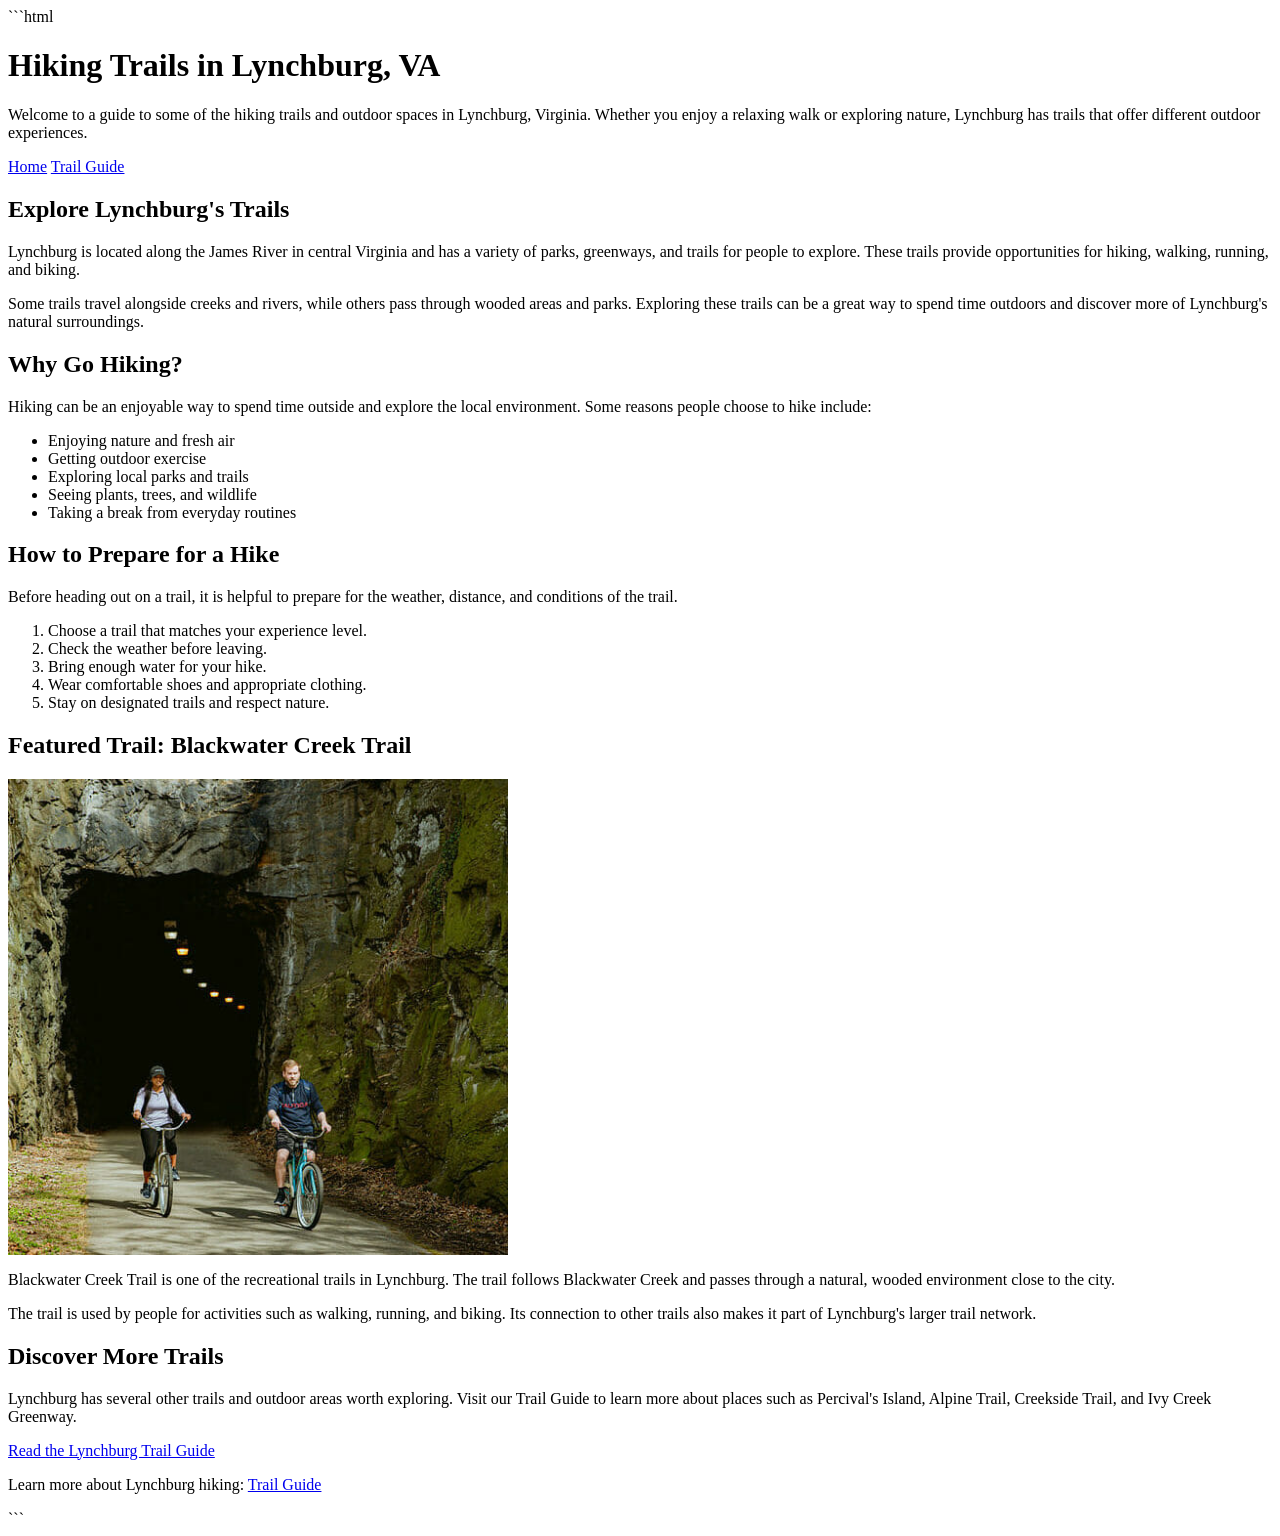
==== index.html @ 2f0fbcb2 "Add hiking website pages and images" ====
```html
<!DOCTYPE html>
<html lang="en">

<head>
    <!-- The head contains information about the webpage -->
    <meta charset="UTF-8">

    <!-- Makes the website display properly on different screen sizes -->
    <meta name="viewport" content="width=device-width, initial-scale=1.0">

    <!-- Title displayed in the browser tab -->
    <title>Hiking Trails in Lynchburg, VA</title>
</head>

<body>

    <!-- Header contains the main title and introduction to the website -->
    <header>
        <h1>Hiking Trails in Lynchburg, VA</h1>

        <p>
            Welcome to a guide to some of the hiking trails and
            outdoor spaces in Lynchburg, Virginia. Whether you enjoy
            a relaxing walk or exploring nature, Lynchburg has trails
            that offer different outdoor experiences.
        </p>
    </header>


    <!-- Navigation allows visitors to move between the two webpages -->
    <nav>
        <a href="index.html">Home</a>
        <a href="page2.html">Trail Guide</a>
    </nav>


    <!-- Main contains the primary content of the webpage -->
    <main>

        <!-- Introduction section about hiking in Lynchburg -->
        <section>
            <h2>Explore Lynchburg's Trails</h2>

            <p>
                Lynchburg is located along the James River in central
                Virginia and has a variety of parks, greenways, and
                trails for people to explore. These trails provide
                opportunities for hiking, walking, running, and biking.
            </p>

            <p>
                Some trails travel alongside creeks and rivers, while
                others pass through wooded areas and parks. Exploring
                these trails can be a great way to spend time outdoors
                and discover more of Lynchburg's natural surroundings.
            </p>
        </section>


        <!-- This section contains an unordered list of reasons to hike -->
        <section>
            <h2>Why Go Hiking?</h2>

            <p>
                Hiking can be an enjoyable way to spend time outside
                and explore the local environment. Some reasons people
                choose to hike include:
            </p>

            <ul>
                <li>Enjoying nature and fresh air</li>
                <li>Getting outdoor exercise</li>
                <li>Exploring local parks and trails</li>
                <li>Seeing plants, trees, and wildlife</li>
                <li>Taking a break from everyday routines</li>
            </ul>
        </section>


        <!-- This section contains an ordered list about preparing for a hike -->
        <section>
            <h2>How to Prepare for a Hike</h2>

            <p>
                Before heading out on a trail, it is helpful to prepare
                for the weather, distance, and conditions of the trail.
            </p>

            <ol>
                <li>Choose a trail that matches your experience level.</li>
                <li>Check the weather before leaving.</li>
                <li>Bring enough water for your hike.</li>
                <li>Wear comfortable shoes and appropriate clothing.</li>
                <li>Stay on designated trails and respect nature.</li>
            </ol>
        </section>


        <!-- This section features an image and information about Blackwater Creek Trail -->
        <section>
            <h2>Featured Trail: Blackwater Creek Trail</h2>

            <img
                src="images/blackwater-creek.jpg"
                alt="Scenic view of Blackwater Creek Trail in Lynchburg, Virginia"
                width="500"
            >

            <p>
                Blackwater Creek Trail is one of the recreational trails
                in Lynchburg. The trail follows Blackwater Creek and
                passes through a natural, wooded environment close to
                the city.
            </p>

            <p>
                The trail is used by people for activities such as
                walking, running, and biking. Its connection to other
                trails also makes it part of Lynchburg's larger trail
                network.
            </p>
        </section>


        <!-- This section provides a link to the second webpage -->
        <section>
            <h2>Discover More Trails</h2>

            <p>
                Lynchburg has several other trails and outdoor areas
                worth exploring. Visit our Trail Guide to learn more
                about places such as Percival's Island, Alpine Trail,
                Creekside Trail, and Ivy Creek Greenway.
            </p>

            <a href="page2.html">Read the Lynchburg Trail Guide</a>
        </section>

    </main>


    <!-- Footer contains additional navigation to the second webpage -->
    <footer>
        <p>
            Learn more about Lynchburg hiking:
            <a href="page2.html">Trail Guide</a>
        </p>
    </footer>

</body>

</html>
```
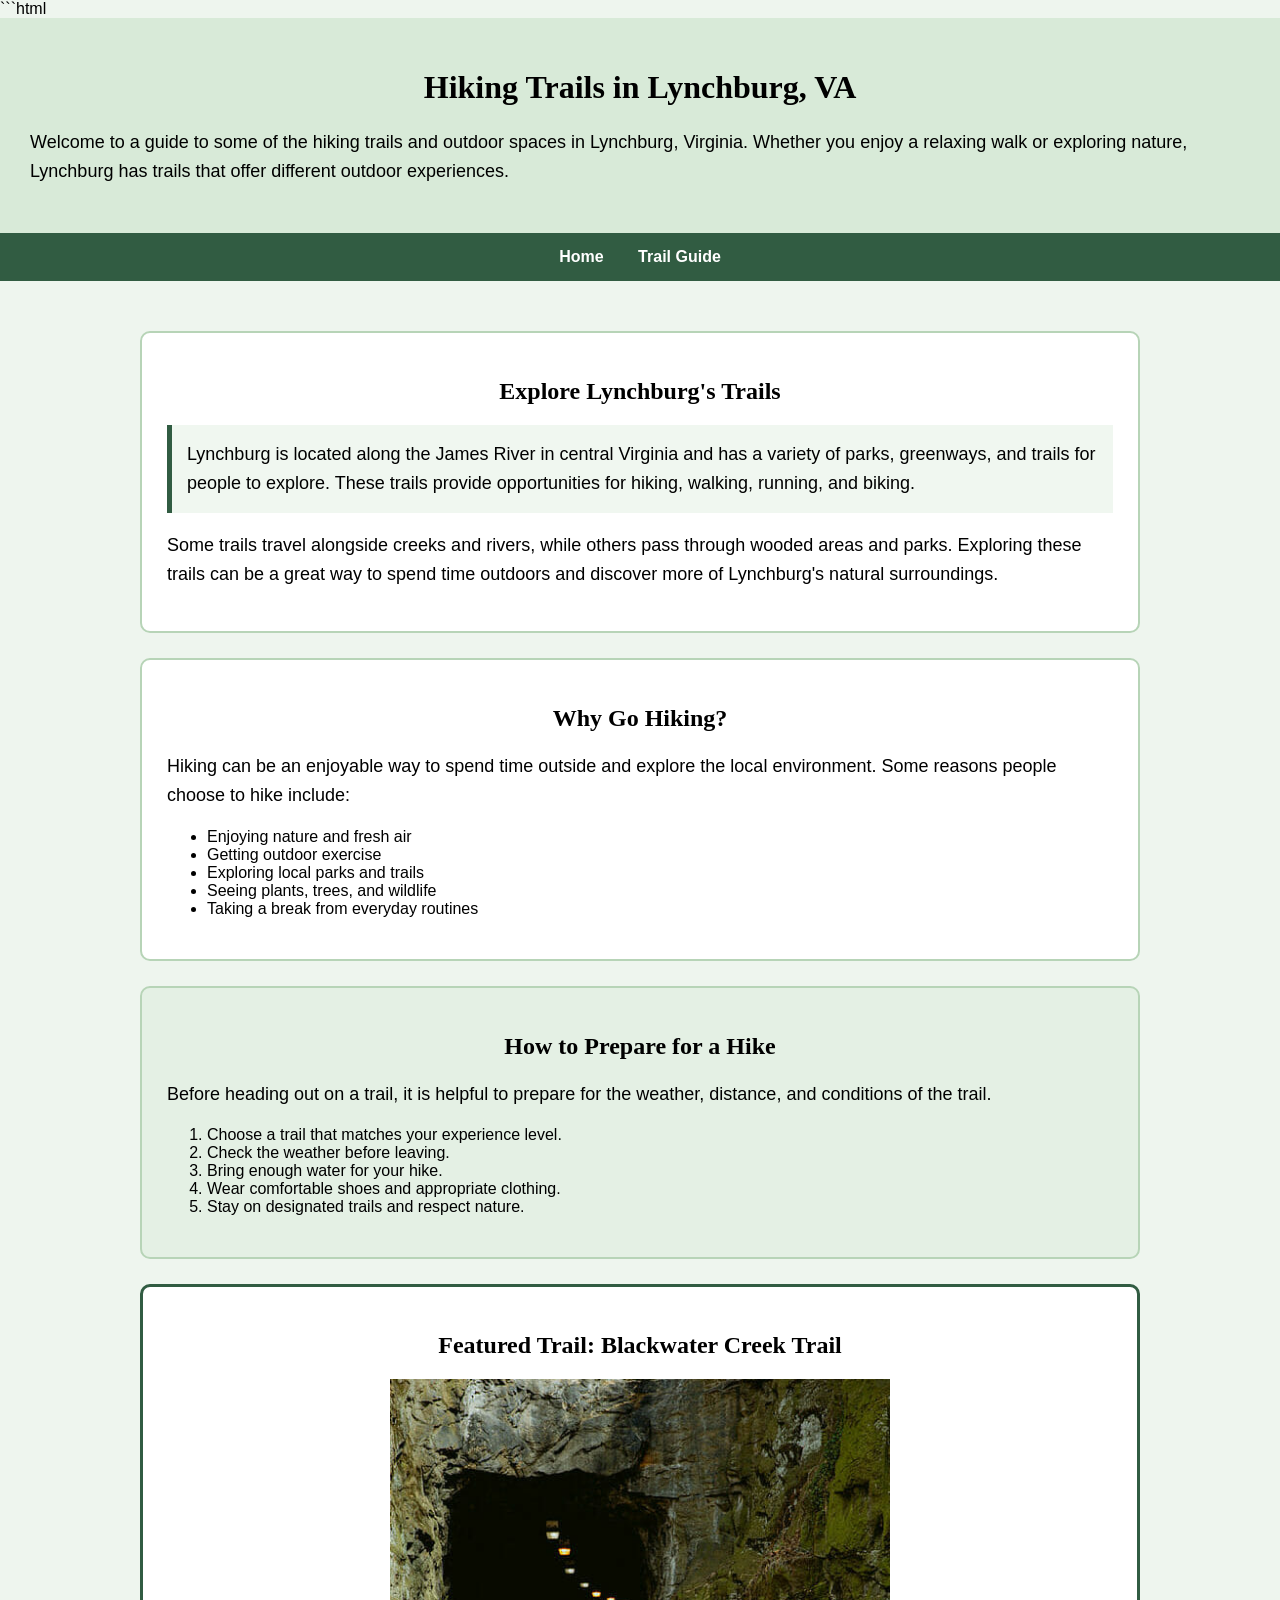
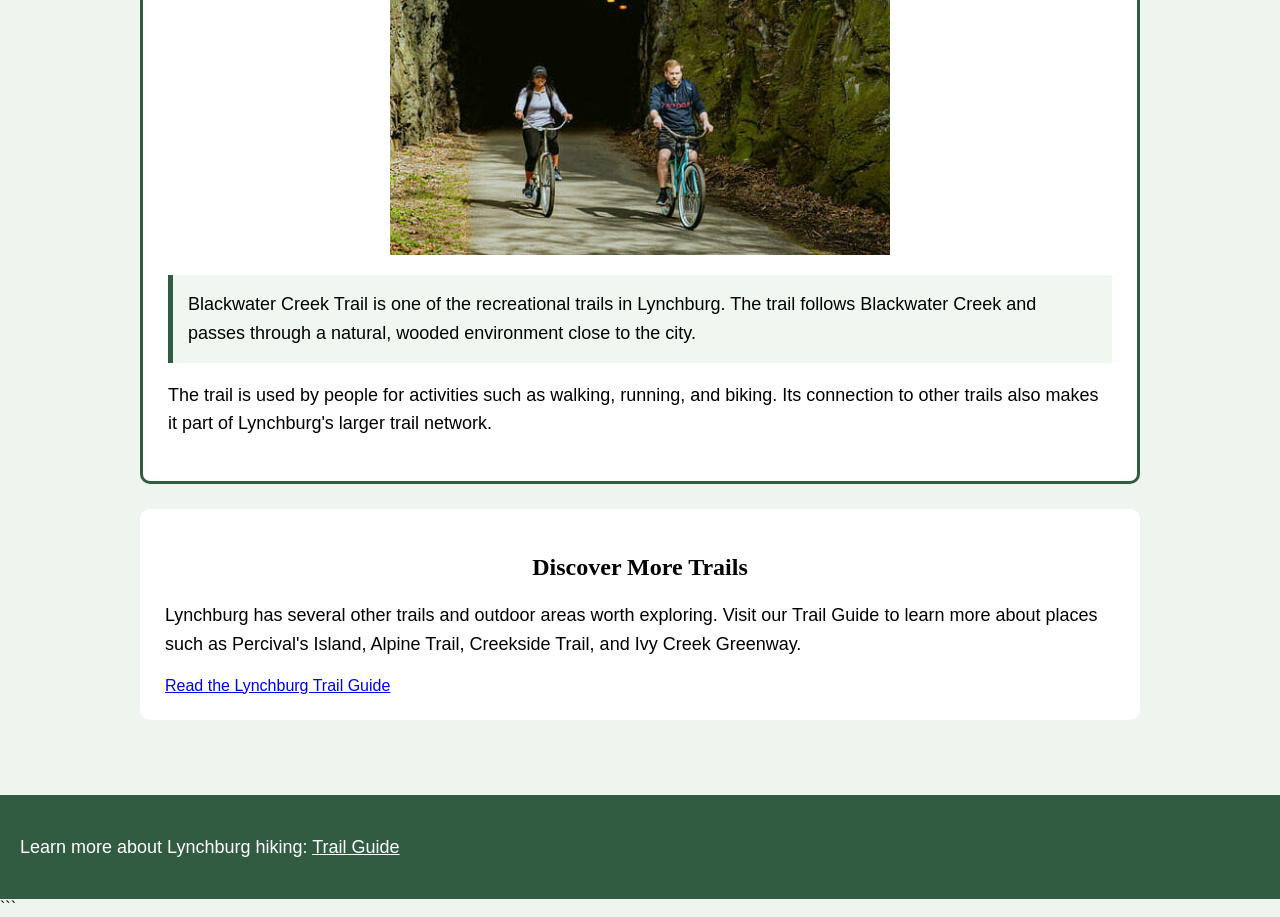
==== commit 8a836731: "Add CSS styling to hiking website" ====
--- a/index.html
+++ b/index.html
@@ -1,16 +1,15 @@
 ```html
 <!DOCTYPE html>
 <html lang="en">
-
 <head>
-    <!-- The head contains information about the webpage -->
     <meta charset="UTF-8">
 
-    <!-- Makes the website display properly on different screen sizes -->
     <meta name="viewport" content="width=device-width, initial-scale=1.0">
 
-    <!-- Title displayed in the browser tab -->
     <title>Hiking Trails in Lynchburg, VA</title>
+
+    <!-- Connects this HTML page to the CSS stylesheet -->
+    <link rel="stylesheet" href="./css/style.css">
 </head>
 
 <body>
@@ -39,10 +38,10 @@
     <main>
 
         <!-- Introduction section about hiking in Lynchburg -->
-        <section>
-            <h2>Explore Lynchburg's Trails</h2>
+       <section class="trail-card">
+    <h2>Explore Lynchburg's Trails</h2>
 
-            <p>
+           <p class="highlight">
                 Lynchburg is located along the James River in central
                 Virginia and has a variety of parks, greenways, and
                 trails for people to explore. These trails provide
@@ -59,9 +58,8 @@
 
 
         <!-- This section contains an unordered list of reasons to hike -->
-        <section>
-            <h2>Why Go Hiking?</h2>
-
+        <section class="trail-card">
+    <h2>Why Go Hiking?</h2>
             <p>
                 Hiking can be an enjoyable way to spend time outside
                 and explore the local environment. Some reasons people
@@ -79,8 +77,8 @@
 
 
         <!-- This section contains an ordered list about preparing for a hike -->
-        <section>
-            <h2>How to Prepare for a Hike</h2>
+        <section id="preparation" class="trail-card">
+    <h2>How to Prepare for a Hike</h2>
 
             <p>
                 Before heading out on a trail, it is helpful to prepare
@@ -98,8 +96,8 @@
 
 
         <!-- This section features an image and information about Blackwater Creek Trail -->
-        <section>
-            <h2>Featured Trail: Blackwater Creek Trail</h2>
+        <section id="featured-trail">
+    <h2>Featured Trail: Blackwater Creek Trail</h2>
 
             <img
                 src="images/blackwater-creek.jpg"
@@ -107,7 +105,7 @@
                 width="500"
             >
 
-            <p>
+           <p class="highlight">
                 Blackwater Creek Trail is one of the recreational trails
                 in Lynchburg. The trail follows Blackwater Creek and
                 passes through a natural, wooded environment close to
--- a/css/style.css
+++ b/css/style.css
@@ -0,0 +1,127 @@
+/* Styles the entire webpage */
+body {
+    background-color: #eef5ee;
+    font-family: Arial, sans-serif;
+    margin: 0;
+    padding: 0;
+}
+
+/* Styles all headings */
+h1,
+h2,
+h3 {
+    font-family: Georgia, serif;
+    text-align: center;
+}
+
+/* Styles all paragraphs */
+p {
+    font-size: 18px;
+    line-height: 1.6;
+    text-align: left;
+}
+
+/* Styles the header */
+header {
+    background-color: #d8ead8;
+    padding: 30px;
+    text-align: center;
+}
+
+/* Styles the navigation */
+nav {
+    background-color: #315c42;
+    padding: 15px;
+    text-align: center;
+}
+
+/* Styles links inside the navigation */
+nav a {
+    color: white;
+    margin: 0 15px;
+    text-decoration: none;
+    font-weight: bold;
+}
+
+/* Adds an underline when the mouse is over a navigation link */
+nav a:hover {
+    text-decoration: underline;
+}
+
+/* Adds space around the main content */
+main {
+    max-width: 1000px;
+    margin: 30px auto;
+    padding: 20px;
+}
+
+/* Gives each section a white background */
+section {
+    background-color: white;
+    margin-bottom: 25px;
+    padding: 25px;
+    border-radius: 10px;
+}
+
+/* Styles images */
+img {
+    max-width: 100%;
+    height: auto;
+    display: block;
+    margin: 20px auto;
+}
+
+/* Styles the footer */
+footer {
+    background-color: #315c42;
+    color: white;
+    text-align: center;
+    padding: 20px;
+}
+
+/* Makes footer links white */
+footer a {
+    color: white;
+}
+/* Styles sections that use the trail-card class */
+.trail-card {
+    border: 2px solid #b7d4b7;
+}
+
+/* Highlights important paragraphs */
+.highlight {
+    background-color: #f0f7f0;
+    padding: 15px;
+    border-left: 5px solid #315c42;
+}
+/* Gives the featured trail section a special appearance */
+#featured-trail {
+    border: 3px solid #315c42;
+}
+
+/* Gives the preparation section a different background */
+#preparation {
+    background-color: #e4f0e4;
+}
+/* Flexbox container places the trail boxes side by side */
+.trail-container {
+    display: flex;
+    gap: 20px;
+    justify-content: space-between;
+    flex-wrap: wrap;
+}
+
+/* Styles each individual trail box */
+.trail-box {
+    flex: 1;
+    min-width: 200px;
+    padding: 20px;
+    background-color: #edf5ed;
+    border: 2px solid #b7d4b7;
+    border-radius: 10px;
+}
+
+/* Centers the headings inside each trail box */
+.trail-box h3 {
+    margin-top: 0;
+}
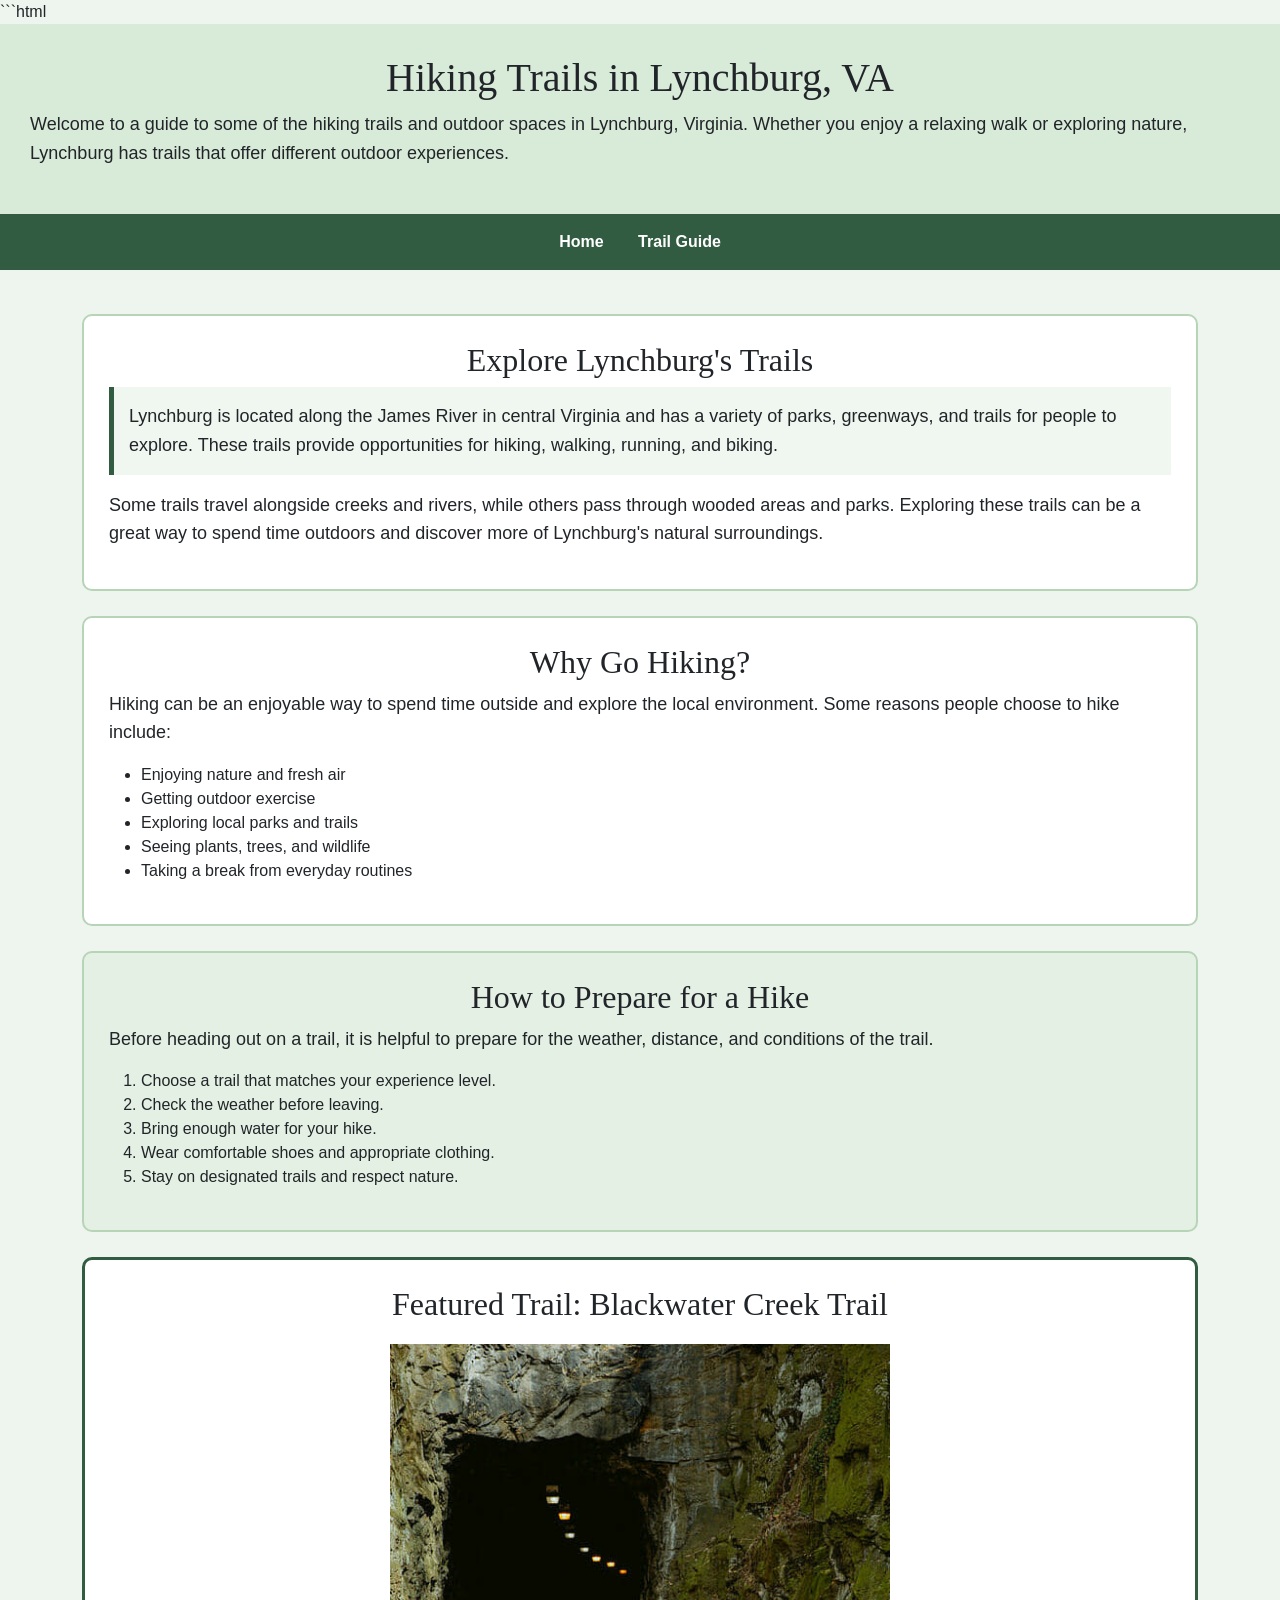
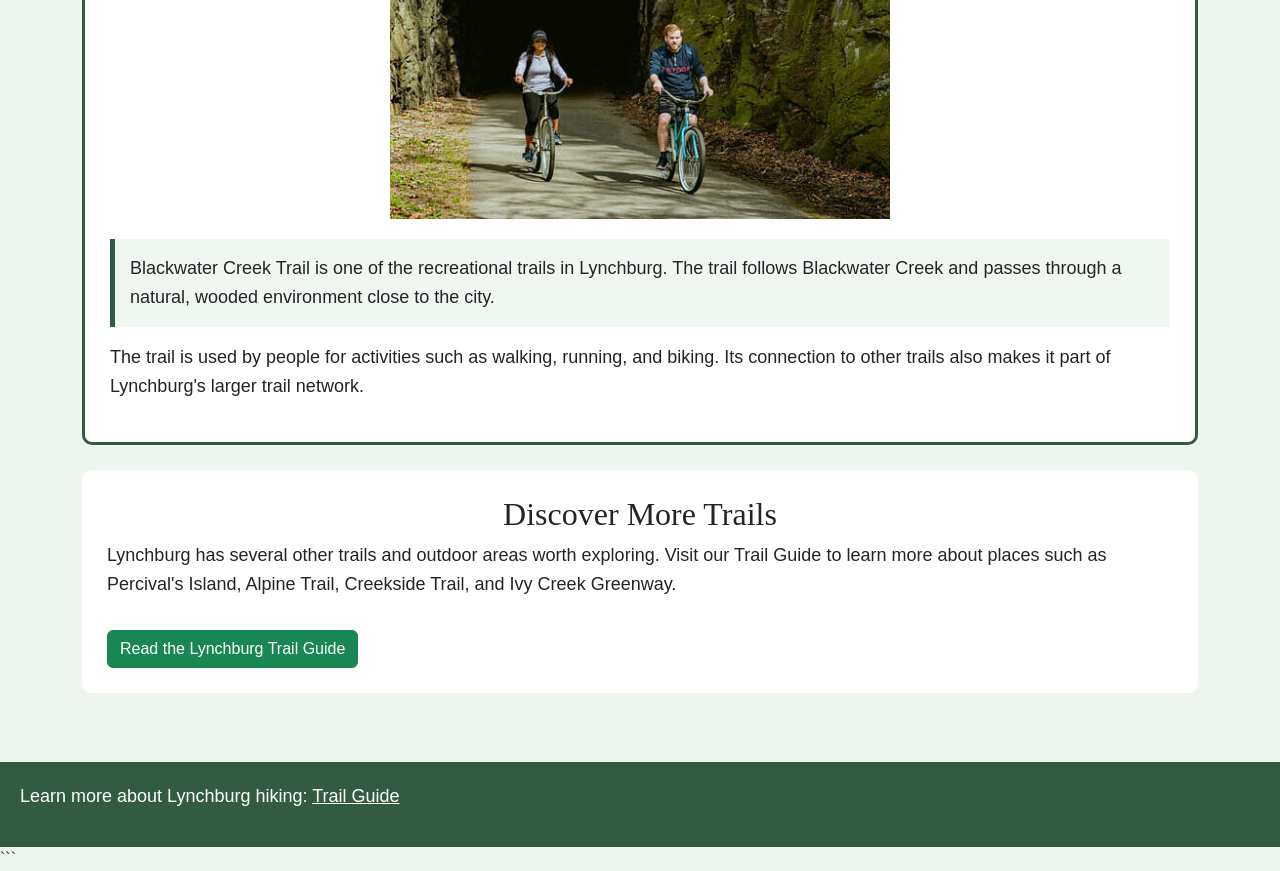
==== commit 504c662c: "Add Bootstrap styling and refactor custom CSS" ====
--- a/index.html
+++ b/index.html
@@ -8,8 +8,16 @@
 
     <title>Hiking Trails in Lynchburg, VA</title>
 
-    <!-- Connects this HTML page to the CSS stylesheet -->
-    <link rel="stylesheet" href="./css/style.css">
+   
+<!-- Bootstrap CSS library -->
+<link
+    href="https://cdn.jsdelivr.net/npm/bootstrap@5.3.8/dist/css/bootstrap.min.css"
+    rel="stylesheet"
+>
+
+<!-- Your custom CSS loads after Bootstrap -->
+<link rel="stylesheet" href="./css/style.css">
+
 </head>
 
 <body>
@@ -28,14 +36,14 @@
 
 
     <!-- Navigation allows visitors to move between the two webpages -->
-    <nav>
+    <nav class="py-3">
         <a href="index.html">Home</a>
         <a href="page2.html">Trail Guide</a>
     </nav>
 
 
     <!-- Main contains the primary content of the webpage -->
-    <main>
+    <main class="container my-4">
 
         <!-- Introduction section about hiking in Lynchburg -->
        <section class="trail-card">
@@ -132,7 +140,9 @@
                 Creekside Trail, and Ivy Creek Greenway.
             </p>
 
-            <a href="page2.html">Read the Lynchburg Trail Guide</a>
+            <a href="page2.html" class="btn btn-success mt-3">
+    Read the Lynchburg Trail Guide
+</a>
         </section>
 
     </main>
--- a/css/style.css
+++ b/css/style.css
@@ -124,4 +124,148 @@
 /* Centers the headings inside each trail box */
 .trail-box h3 {
     margin-top: 0;
-}+}
+
+/* Makes the website easier to use on smaller screens */
+@media (max-width: 700px) {
+
+    /* Reduces spacing around the header */
+    header {
+        padding: 20px;
+    }
+
+    /* Makes the main heading smaller on phones */
+    h1 {
+        font-size: 28px;
+    }
+
+    /* Makes paragraphs easier to read on small screens */
+    p {
+        font-size: 16px;
+    }
+
+    /* Reduces spacing around the main content */
+    main {
+        margin: 15px auto;
+        padding: 10px;
+    }
+
+    /* Reduces section spacing */
+    section {
+        padding: 18px;
+    }
+
+    /* Stacks the trail boxes vertically on smaller screens */
+    .trail-container {
+        flex-direction: column;
+        gap: 15px;
+    }
+
+    /* Makes each trail box use the full available width */
+    .trail-box {
+        min-width: 0;
+    }
+
+    /* Makes navigation links easier to use on small screens */
+    nav a {
+        display: block;
+        margin: 10px 0;
+    }
+}
+
+/* Makes the website easier to use on smaller screens */
+@media (max-width: 700px) {
+
+    /* Reduces spacing around the header */
+    header {
+        padding: 20px;
+    }
+
+    /* Makes the main heading smaller on phones */
+    h1 {
+        font-size: 28px;
+    }
+
+    /* Makes paragraphs easier to read on small screens */
+    p {
+        font-size: 16px;
+    }
+
+    /* Reduces spacing around the main content */
+    main {
+        margin: 15px auto;
+        padding: 10px;
+    }
+
+    /* Reduces spacing inside sections */
+    section {
+        padding: 18px;
+    }
+
+    /* Stacks the trail cards vertically on smaller screens */
+    .trail-container {
+        flex-direction: column;
+        gap: 15px;
+    }
+
+    /* Makes trail boxes fit the smaller screen */
+    .trail-box {
+        min-width: 0;
+    }
+
+    /* Makes navigation links easier to use on small screens */
+    nav a {
+        display: block;
+        margin: 10px 0;
+    }
+}
+
+
+/* Custom design choices that work alongside Bootstrap */
+
+/* Keeps the hiking website's nature-inspired color scheme */
+body {
+    background-color: #eef5ee;
+    font-family: Arial, sans-serif;
+}
+
+/* Gives the header its own visual identity */
+header {
+    background-color: #d8ead8;
+    padding: 30px;
+    text-align: center;
+}
+
+/* Keeps the custom forest-green navigation */
+nav {
+    background-color: #315c42;
+    text-align: center;
+}
+
+/* Makes navigation links readable */
+nav a {
+    color: white;
+    margin: 0 15px;
+    text-decoration: none;
+    font-weight: bold;
+}
+
+/* Preserves the custom heading font */
+h1,
+h2,
+h3 {
+    font-family: Georgia, serif;
+}
+
+/* Preserves the custom trail card appearance */
+.trail-box {
+    background-color: #edf5ed;
+    border: 2px solid #b7d4b7;
+    border-radius: 10px;
+    padding: 20px;
+}
+
+/* Adds a visible hover effect to navigation links */
+nav a:hover {
+    text-decoration: underline;
+}
